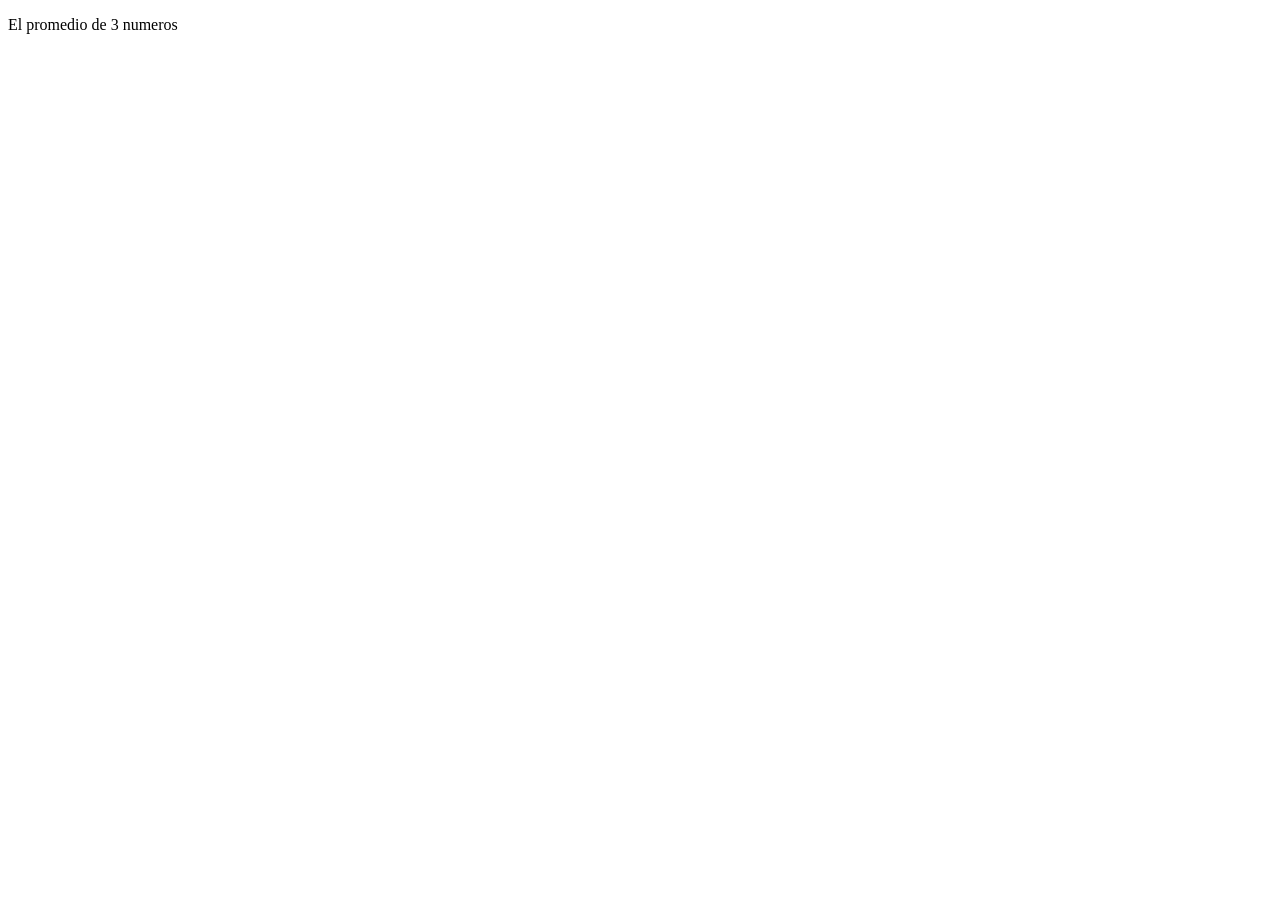
==== index.html @ fc16353e "tarea sueldo" ====
<!DOCTYPE html>
<html lang="en">
<head>
    <meta charset="UTF-8">
    <meta http-equiv="X-UA-Compatible" content="IE=edge">
    <meta name="viewport" content="width=device-width, initial-scale=1.0">
    <title>el promedio de 3 numeros </title>
</head>
<body>
    <p>El promedio de 3 numeros</p>

<script src="mains.js" ></script>
</body>
</html>
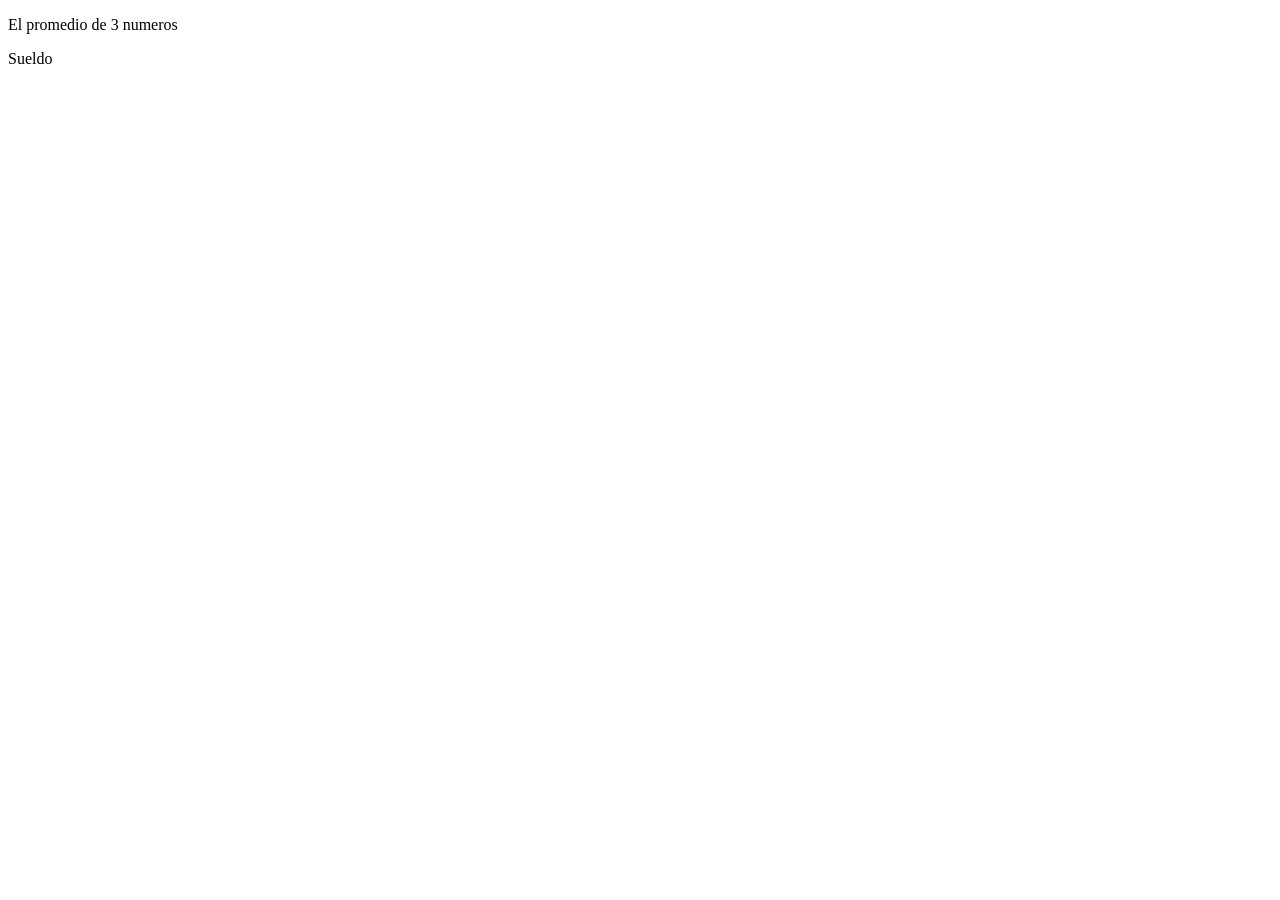
==== commit 20163eca: "Add files via upload sueldp" ====
--- a/index.html
+++ b/index.html
@@ -8,6 +8,7 @@
 </head>
 <body>
     <p>El promedio de 3 numeros</p>
+    <p> Sueldo</p>
 
 <script src="mains.js" ></script>
 </body>
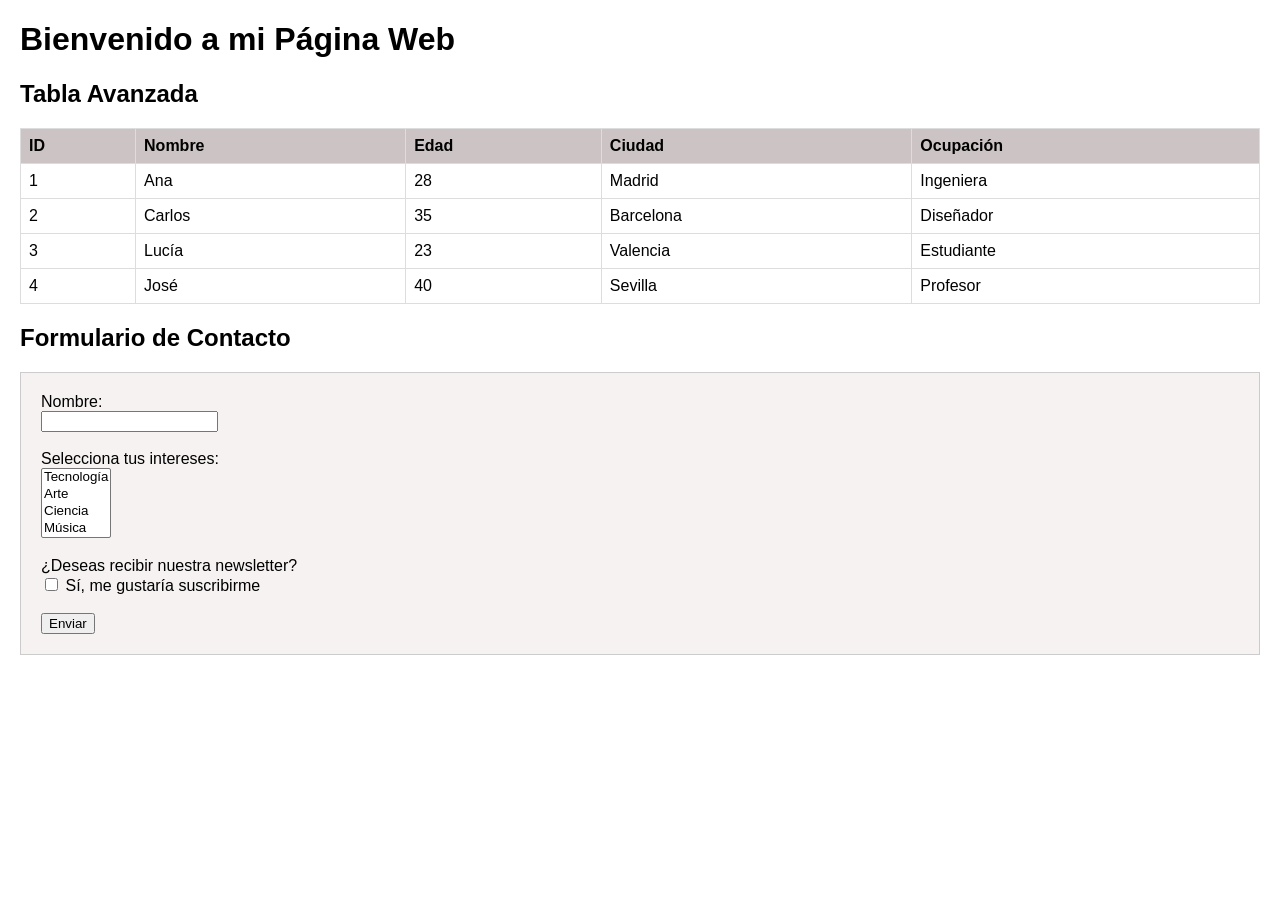
==== commit b940d6e9: "tarea pag web 1" ====
--- a/index.html
+++ b/index.html
@@ -1,15 +1,100 @@
 <!DOCTYPE html>
-<html lang="en">
+<html lang="es">
 <head>
     <meta charset="UTF-8">
-    <meta http-equiv="X-UA-Compatible" content="IE=edge">
     <meta name="viewport" content="width=device-width, initial-scale=1.0">
-    <title>el promedio de 3 numeros </title>
+    <title>Mi Página Web</title>
+    <style>
+        body {
+            font-family: Arial, sans-serif;
+            margin: 20px;
+        }
+        table {
+            width: 100%;
+            border-collapse: collapse;
+            margin-bottom: 20px;
+        }
+        th, td {
+            border: 1px solid #ddd;
+            padding: 8px;
+            text-align: left;
+        }
+        th {
+            background-color: #ccc4c4;
+        }
+        form {
+            border: 1px solid #ccc;
+            padding: 20px;
+            background-color: #f7f2f2;
+        }
+    </style>
 </head>
 <body>
-    <p>El promedio de 3 numeros</p>
-    <p> Sueldo</p>
 
-<script src="mains.js" ></script>
+    <h1>Bienvenido a mi Página Web</h1>
+
+    <h2>Tabla Avanzada</h2>
+    <table>
+        <thead>
+            <tr>
+                <th>ID</th>
+                <th>Nombre</th>
+                <th>Edad</th>
+                <th>Ciudad</th>
+                <th>Ocupación</th>
+            </tr>
+        </thead>
+        <tbody>
+            <tr>
+                <td>1</td>
+                <td>Ana</td>
+                <td>28</td>
+                <td>Madrid</td>
+                <td>Ingeniera</td>
+            </tr>
+            <tr>
+                <td>2</td>
+                <td>Carlos</td>
+                <td>35</td>
+                <td>Barcelona</td>
+                <td>Diseñador</td>
+            </tr>
+            <tr>
+                <td>3</td>
+                <td>Lucía</td>
+                <td>23</td>
+                <td>Valencia</td>
+                <td>Estudiante</td>
+            </tr>
+            <tr>
+                <td>4</td>
+                <td>José</td>
+                <td>40</td>
+                <td>Sevilla</td>
+                <td>Profesor</td>
+            </tr>
+        </tbody>
+    </table>
+
+    <h2>Formulario de Contacto</h2>
+    <form>
+        <label for="nombre">Nombre:</label><br>
+        <input type="text" id="nombre" name="nombre" required><br><br>
+
+        <label for="intereses">Selecciona tus intereses:</label><br>
+        <select id="intereses" name="intereses" multiple>
+            <option value="tecnología">Tecnología</option>
+            <option value="arte">Arte</option>
+            <option value="ciencia">Ciencia</option>
+            <option value="música">Música</option>
+        </select><br><br>
+
+        <label for="suscripcion">¿Deseas recibir nuestra newsletter?</label><br>
+        <input type="checkbox" id="suscripcion" name="suscripcion" value="sí">
+        <label for="suscripcion">Sí, me gustaría suscribirme</label><br><br>
+
+        <input type="submit" value="Enviar">
+    </form>
+
 </body>
 </html>
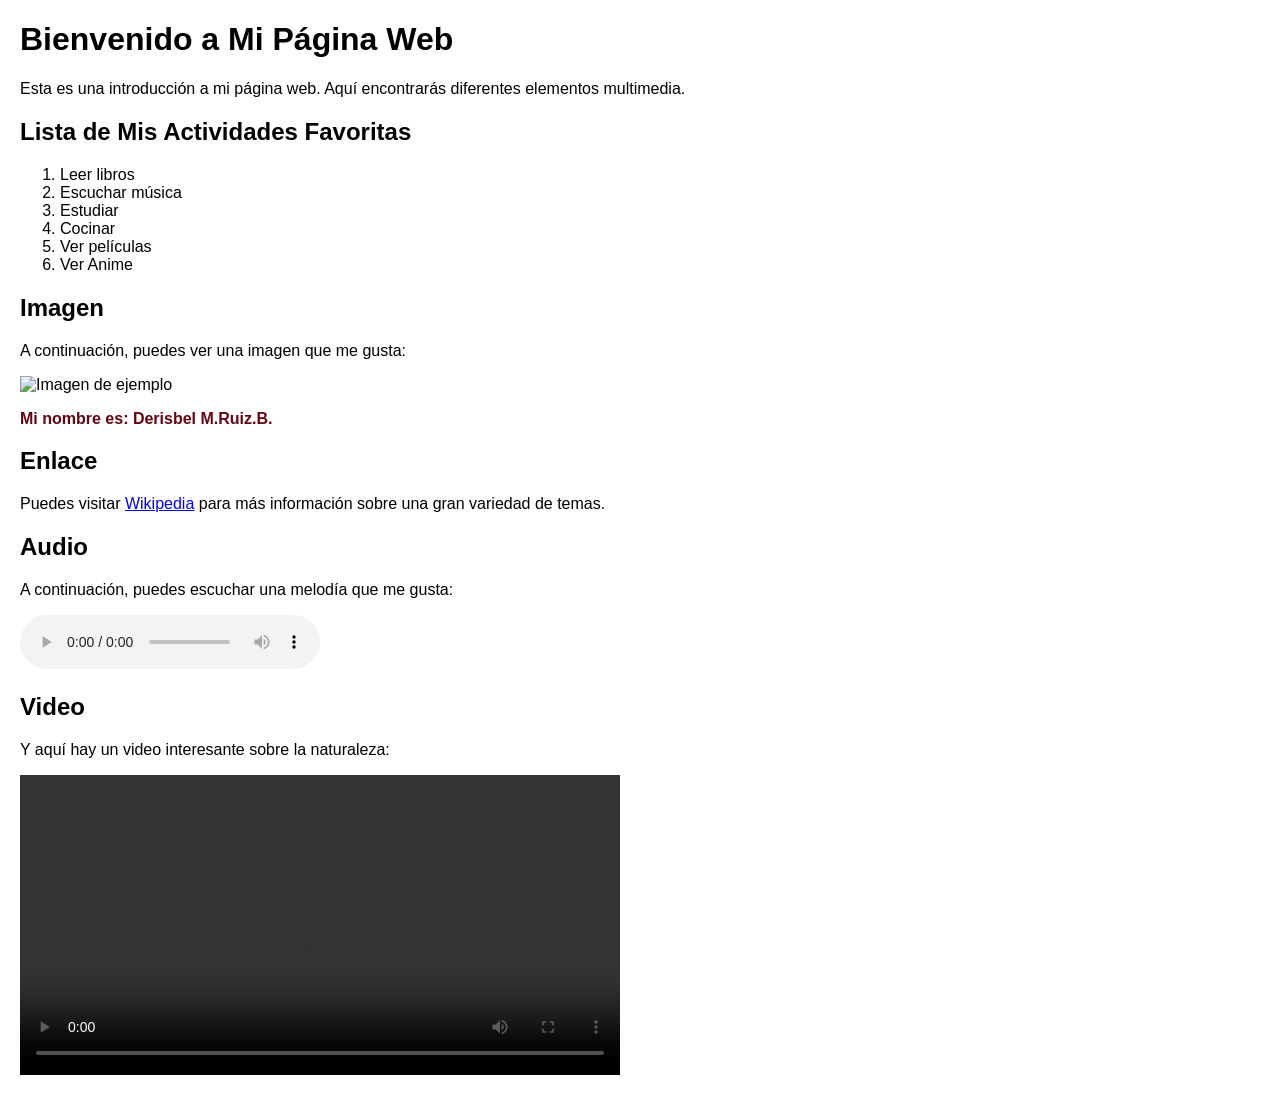
==== commit 8c5dff73: "pag web 2 tarea" ====
--- a/index.html
+++ b/index.html
@@ -3,98 +3,55 @@
 <head>
     <meta charset="UTF-8">
     <meta name="viewport" content="width=device-width, initial-scale=1.0">
-    <title>Mi Página Web</title>
+    <title>Mi Segunda Página Web</title>
     <style>
         body {
             font-family: Arial, sans-serif;
             margin: 20px;
         }
-        table {
-            width: 100%;
-            border-collapse: collapse;
-            margin-bottom: 20px;
-        }
-        th, td {
-            border: 1px solid #ddd;
-            padding: 8px;
-            text-align: left;
-        }
-        th {
-            background-color: #ccc4c4;
-        }
-        form {
-            border: 1px solid #ccc;
-            padding: 20px;
-            background-color: #f7f2f2;
+        img {
+            max-width: 100%;
+            height: auto;
         }
     </style>
 </head>
 <body>
 
-    <h1>Bienvenido a mi Página Web</h1>
+    <h1>Bienvenido a Mi Página Web</h1>
+    <p>Esta es una introducción a mi página web. Aquí encontrarás diferentes elementos multimedia.</p>
 
-    <h2>Tabla Avanzada</h2>
-    <table>
-        <thead>
-            <tr>
-                <th>ID</th>
-                <th>Nombre</th>
-                <th>Edad</th>
-                <th>Ciudad</th>
-                <th>Ocupación</th>
-            </tr>
-        </thead>
-        <tbody>
-            <tr>
-                <td>1</td>
-                <td>Ana</td>
-                <td>28</td>
-                <td>Madrid</td>
-                <td>Ingeniera</td>
-            </tr>
-            <tr>
-                <td>2</td>
-                <td>Carlos</td>
-                <td>35</td>
-                <td>Barcelona</td>
-                <td>Diseñador</td>
-            </tr>
-            <tr>
-                <td>3</td>
-                <td>Lucía</td>
-                <td>23</td>
-                <td>Valencia</td>
-                <td>Estudiante</td>
-            </tr>
-            <tr>
-                <td>4</td>
-                <td>José</td>
-                <td>40</td>
-                <td>Sevilla</td>
-                <td>Profesor</td>
-            </tr>
-        </tbody>
-    </table>
+    <h2>Lista de Mis Actividades Favoritas</h2>
+    <ol>
+        <li>Leer libros</li>
+        <li>Escuchar música</li>
+        <li>Estudiar</li>
+        <li>Cocinar</li>
+        <li>Ver películas</li>
+        <li>Ver Anime</li>
+    </ol>
 
-    <h2>Formulario de Contacto</h2>
-    <form>
-        <label for="nombre">Nombre:</label><br>
-        <input type="text" id="nombre" name="nombre" required><br><br>
+    <h2>Imagen</h2>
+    <p>A continuación, puedes ver una imagen que me gusta:</p>
+    <img src="C:\Users\Administrador\Desktop\georgina\imagenes\deri.jpg" alt="Imagen de ejemplo" width="250" height="250"> 
+    <p style ="color:rgb(99, 5, 18)"><b> Mi nombre es: Derisbel M.Ruiz.B.</b></p>
 
-        <label for="intereses">Selecciona tus intereses:</label><br>
-        <select id="intereses" name="intereses" multiple>
-            <option value="tecnología">Tecnología</option>
-            <option value="arte">Arte</option>
-            <option value="ciencia">Ciencia</option>
-            <option value="música">Música</option>
-        </select><br><br>
+    <h2>Enlace</h2>
+    <p>Puedes visitar <a href="https://www.wikipedia.org" target="_blank">Wikipedia</a> para más información sobre una gran variedad de temas.</p>
 
-        <label for="suscripcion">¿Deseas recibir nuestra newsletter?</label><br>
-        <input type="checkbox" id="suscripcion" name="suscripcion" value="sí">
-        <label for="suscripcion">Sí, me gustaría suscribirme</label><br><br>
+    <h2>Audio</h2>
+    <p>A continuación, puedes escuchar una melodía que me gusta:</p>
+    <audio controls>
+        <source src="https://www.soundhelix.com/examples/mp3/SoundHelix-Song-1.mp3" type="audio/mpeg">
+        Tu navegador no soporta el elemento de audio.
+    </audio>
 
-        <input type="submit" value="Enviar">
-    </form>
+    <h2>Video</h2>
+    <p>Y aquí hay un video interesante sobre la naturaleza:</p>
+    <video width="600" controls>
+        <source src="https://www.w3schools.com/html/mov_bbb.mp4" type="video/mp4">
+        Tu navegador no soporta el elemento de video.
+    </video>
+
 
 </body>
-</html>+</html>
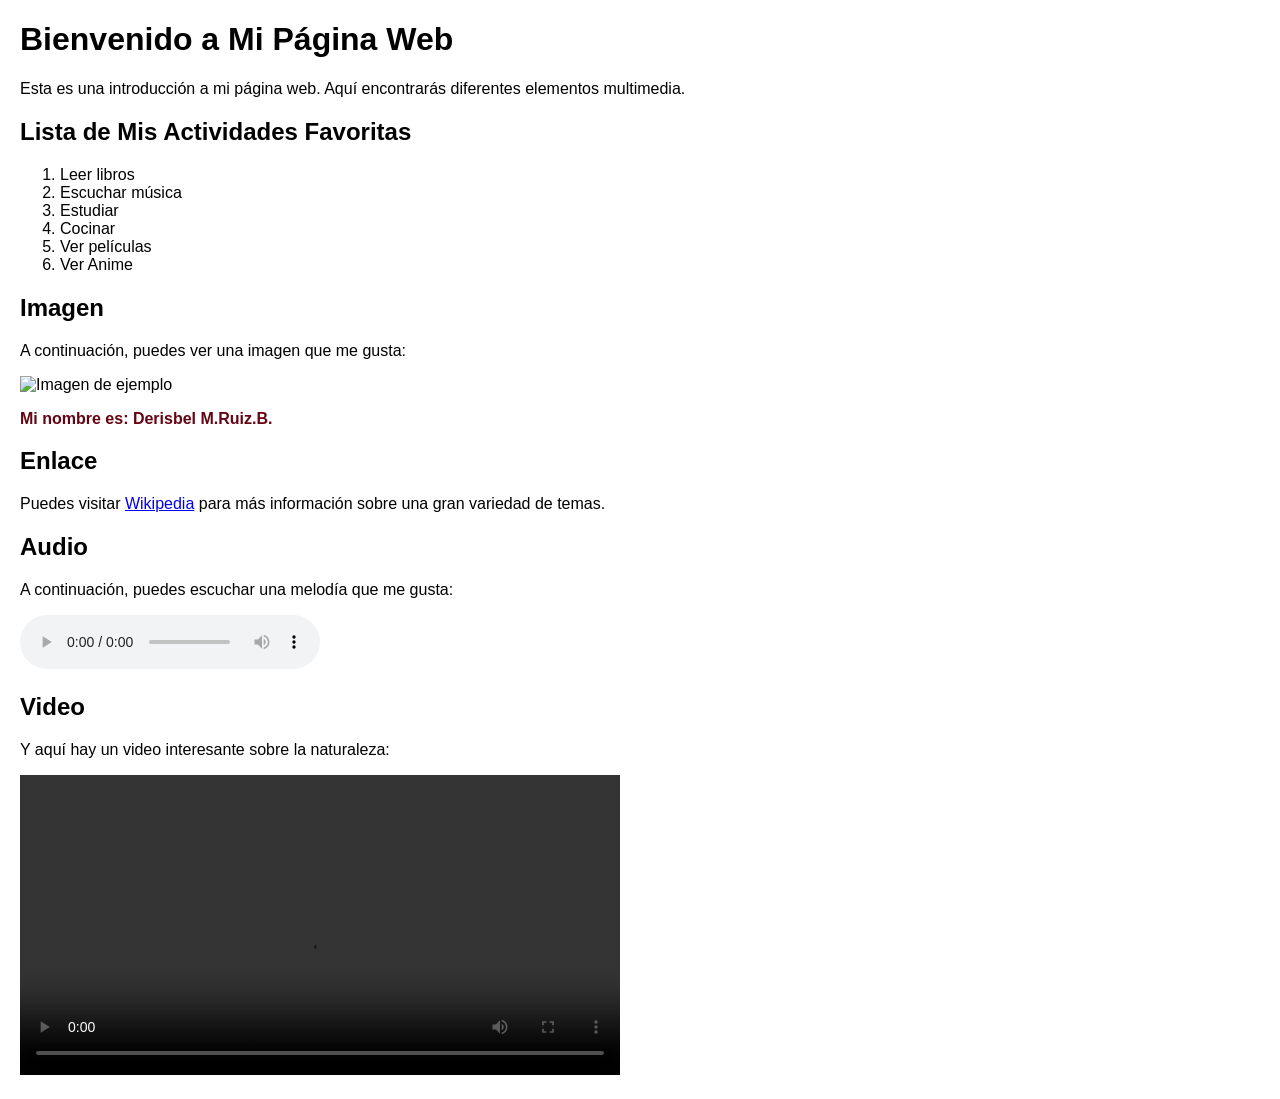
==== commit ce0feb4c: "tarea pag web 2" ====
--- a/index.html
+++ b/index.html
@@ -10,7 +10,7 @@
             margin: 20px;
         }
         img {
-            max-width: 100%;
+            max-width: 50%;
             height: auto;
         }
     </style>
@@ -32,7 +32,8 @@
 
     <h2>Imagen</h2>
     <p>A continuación, puedes ver una imagen que me gusta:</p>
-    <img src="C:\Users\Administrador\Desktop\georgina\imagenes\deri.jpg" alt="Imagen de ejemplo" width="250" height="250"> 
+    <img src="C:\Users\Administrador\Desktop\georgina\imagenes\deri.jpg" alt="Imagen de ejemplo" width:"100" ; height: "100"> 
+    
     <p style ="color:rgb(99, 5, 18)"><b> Mi nombre es: Derisbel M.Ruiz.B.</b></p>
 
     <h2>Enlace</h2>
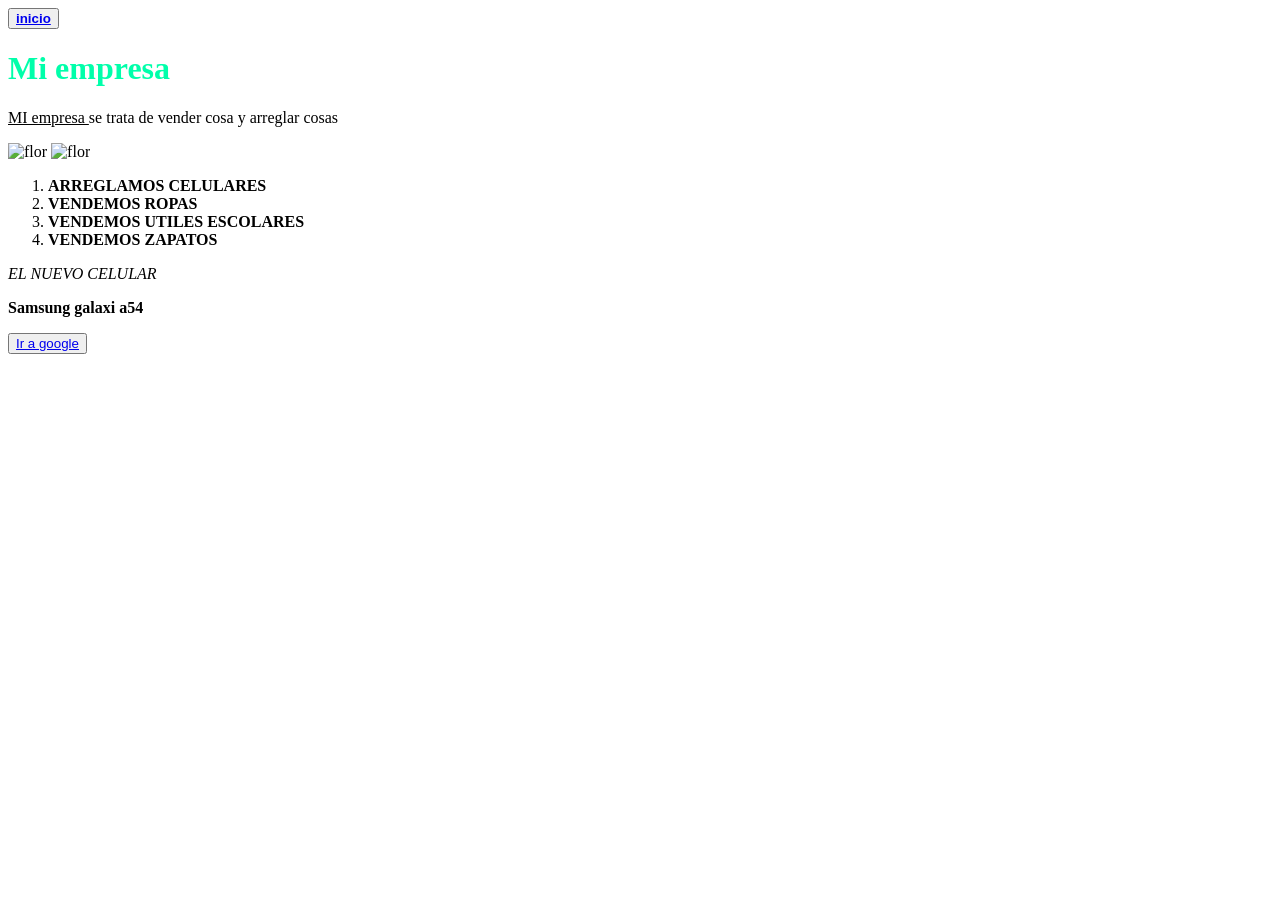
==== commit 43ddd876: "Add files via upload" ====
--- a/index.html
+++ b/index.html
@@ -1,58 +1,51 @@
 <!DOCTYPE html>
-<html lang="es">
+<html>
 <head>
-    <meta charset="UTF-8">
-    <meta name="viewport" content="width=device-width, initial-scale=1.0">
-    <title>Mi Segunda Página Web</title>
-    <style>
-        body {
-            font-family: Arial, sans-serif;
-            margin: 20px;
-        }
-        img {
-            max-width: 50%;
-            height: auto;
-        }
-    </style>
+    <title>GEORDER COMPANY</title>
 </head>
+
 <body>
+    <nav> 
+        <BUTTON ><a href="index.html"><b>inicio</b></a></BUTTON>
+        
+        </nav>
+<h1 style="color:rgb(0, 255, 170)">Mi empresa</h1>
+<p><u>MI empresa </u>se trata de vender cosa y arreglar cosas</p>
 
-    <h1>Bienvenido a Mi Página Web</h1>
-    <p>Esta es una introducción a mi página web. Aquí encontrarás diferentes elementos multimedia.</p>
 
-    <h2>Lista de Mis Actividades Favoritas</h2>
-    <ol>
-        <li>Leer libros</li>
-        <li>Escuchar música</li>
-        <li>Estudiar</li>
-        <li>Cocinar</li>
-        <li>Ver películas</li>
-        <li>Ver Anime</li>
-    </ol>
+<img src="IMG/informacion.jpg" alt="flor" width="250" height="250">
 
-    <h2>Imagen</h2>
-    <p>A continuación, puedes ver una imagen que me gusta:</p>
-    <img src="C:\Users\Administrador\Desktop\georgina\imagenes\deri.jpg" alt="Imagen de ejemplo" width:"100" ; height: "100"> 
-    
-    <p style ="color:rgb(99, 5, 18)"><b> Mi nombre es: Derisbel M.Ruiz.B.</b></p>
+<img src="C:\Users\Administrador\Desktop\georgina\into-html\IMG\jeff the killer cuchillo.jpg" alt="flor" width="250" height="250">
 
-    <h2>Enlace</h2>
-    <p>Puedes visitar <a href="https://www.wikipedia.org" target="_blank">Wikipedia</a> para más información sobre una gran variedad de temas.</p>
+<!--MI comentario-->
+<OL>
+    <LI><b>ARREGLAMOS CELULARES</b></LI>
+    <LI><b>VENDEMOS ROPAS</b></LI>
+    <LI><b>VENDEMOS UTILES ESCOLARES</b></LI>
+    <LI><b>VENDEMOS ZAPATOS</b></LI>
+</OL>
 
-    <h2>Audio</h2>
-    <p>A continuación, puedes escuchar una melodía que me gusta:</p>
-    <audio controls>
-        <source src="https://www.soundhelix.com/examples/mp3/SoundHelix-Song-1.mp3" type="audio/mpeg">
-        Tu navegador no soporta el elemento de audio.
-    </audio>
+<em>EL NUEVO CELULAR</em><br>
+<p>
+<strong>Samsung galaxi a54</strong>
+</p>
 
-    <h2>Video</h2>
-    <p>Y aquí hay un video interesante sobre la naturaleza:</p>
-    <video width="600" controls>
-        <source src="https://www.w3schools.com/html/mov_bbb.mp4" type="video/mp4">
-        Tu navegador no soporta el elemento de video.
-    </video>
+
+
+<BUTTON ><a target="_blank" href="https://www.google.com">Ir a google</a></BUTTON>
+
+
+
+
+
+
 
 
 </body>
-</html>
+
+
+
+
+
+
+</html>
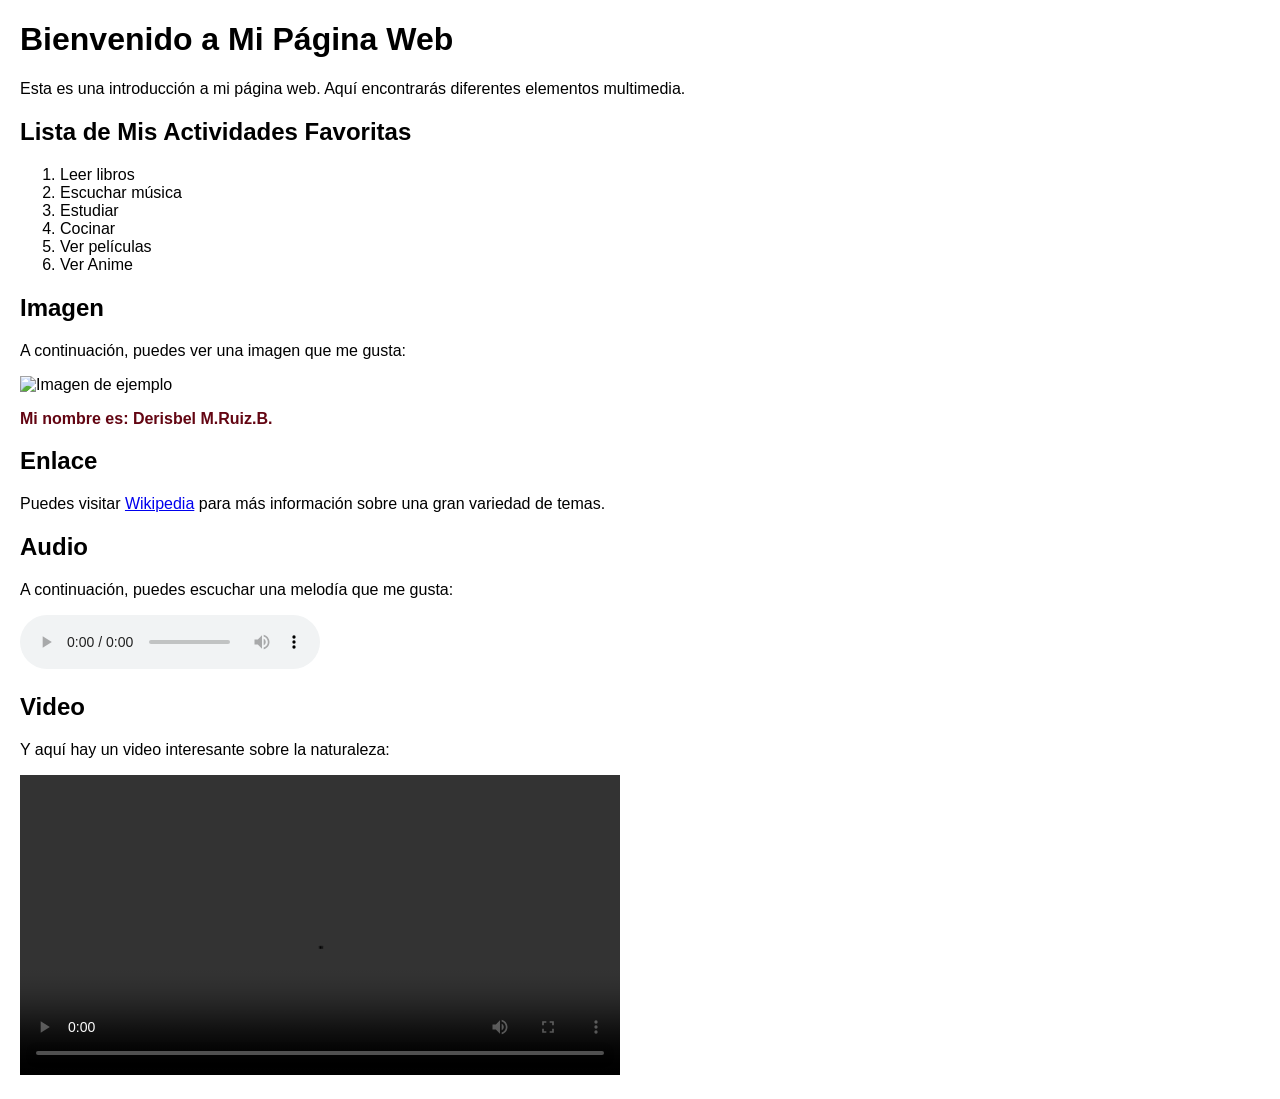
==== commit 62b4c491: "tarea" ====
--- a/index.html
+++ b/index.html
@@ -1,51 +1,58 @@
 <!DOCTYPE html>
-<html>
+<html lang="es">
 <head>
-    <title>GEORDER COMPANY</title>
+    <meta charset="UTF-8">
+    <meta name="viewport" content="width=device-width, initial-scale=1.0">
+    <title>Mi Segunda Página Web</title>
+    <style>
+        body {
+            font-family: Arial, sans-serif;
+            margin: 20px;
+        }
+        img {
+            max-width: 50%;
+            height: auto;
+        }
+    </style>
 </head>
+<body>
 
-<body>
-    <nav> 
-        <BUTTON ><a href="index.html"><b>inicio</b></a></BUTTON>
-        
-        </nav>
-<h1 style="color:rgb(0, 255, 170)">Mi empresa</h1>
-<p><u>MI empresa </u>se trata de vender cosa y arreglar cosas</p>
+    <h1>Bienvenido a Mi Página Web</h1>
+    <p>Esta es una introducción a mi página web. Aquí encontrarás diferentes elementos multimedia.</p>
 
+    <h2>Lista de Mis Actividades Favoritas</h2>
+    <ol>
+        <li>Leer libros</li>
+        <li>Escuchar música</li>
+        <li>Estudiar</li>
+        <li>Cocinar</li>
+        <li>Ver películas</li>
+        <li>Ver Anime</li>
+    </ol>
 
-<img src="IMG/informacion.jpg" alt="flor" width="250" height="250">
+    <h2>Imagen</h2>
+    <p>A continuación, puedes ver una imagen que me gusta:</p>
+    <img src="C:\Users\Administrador\Desktop\georgina\imagenes\deri.jpg" alt="Imagen de ejemplo" width:"100" ; height: "100"> 
+    
+    <p style ="color:rgb(99, 5, 18)"><b> Mi nombre es: Derisbel M.Ruiz.B.</b></p>
 
-<img src="C:\Users\Administrador\Desktop\georgina\into-html\IMG\jeff the killer cuchillo.jpg" alt="flor" width="250" height="250">
+    <h2>Enlace</h2>
+    <p>Puedes visitar <a href="https://www.wikipedia.org" target="_blank">Wikipedia</a> para más información sobre una gran variedad de temas.</p>
 
-<!--MI comentario-->
-<OL>
-    <LI><b>ARREGLAMOS CELULARES</b></LI>
-    <LI><b>VENDEMOS ROPAS</b></LI>
-    <LI><b>VENDEMOS UTILES ESCOLARES</b></LI>
-    <LI><b>VENDEMOS ZAPATOS</b></LI>
-</OL>
+    <h2>Audio</h2>
+    <p>A continuación, puedes escuchar una melodía que me gusta:</p>
+    <audio controls>
+        <source src="https://www.soundhelix.com/examples/mp3/SoundHelix-Song-1.mp3" type="audio/mpeg">
+        Tu navegador no soporta el elemento de audio.
+    </audio>
 
-<em>EL NUEVO CELULAR</em><br>
-<p>
-<strong>Samsung galaxi a54</strong>
-</p>
-
-
-
-<BUTTON ><a target="_blank" href="https://www.google.com">Ir a google</a></BUTTON>
-
-
-
-
-
-
+    <h2>Video</h2>
+    <p>Y aquí hay un video interesante sobre la naturaleza:</p>
+    <video width="600" controls>
+        <source src="https://www.w3schools.com/html/mov_bbb.mp4" type="video/mp4">
+        Tu navegador no soporta el elemento de video.
+    </video>
 
 
 </body>
-
-
-
-
-
-
-</html>+</html>
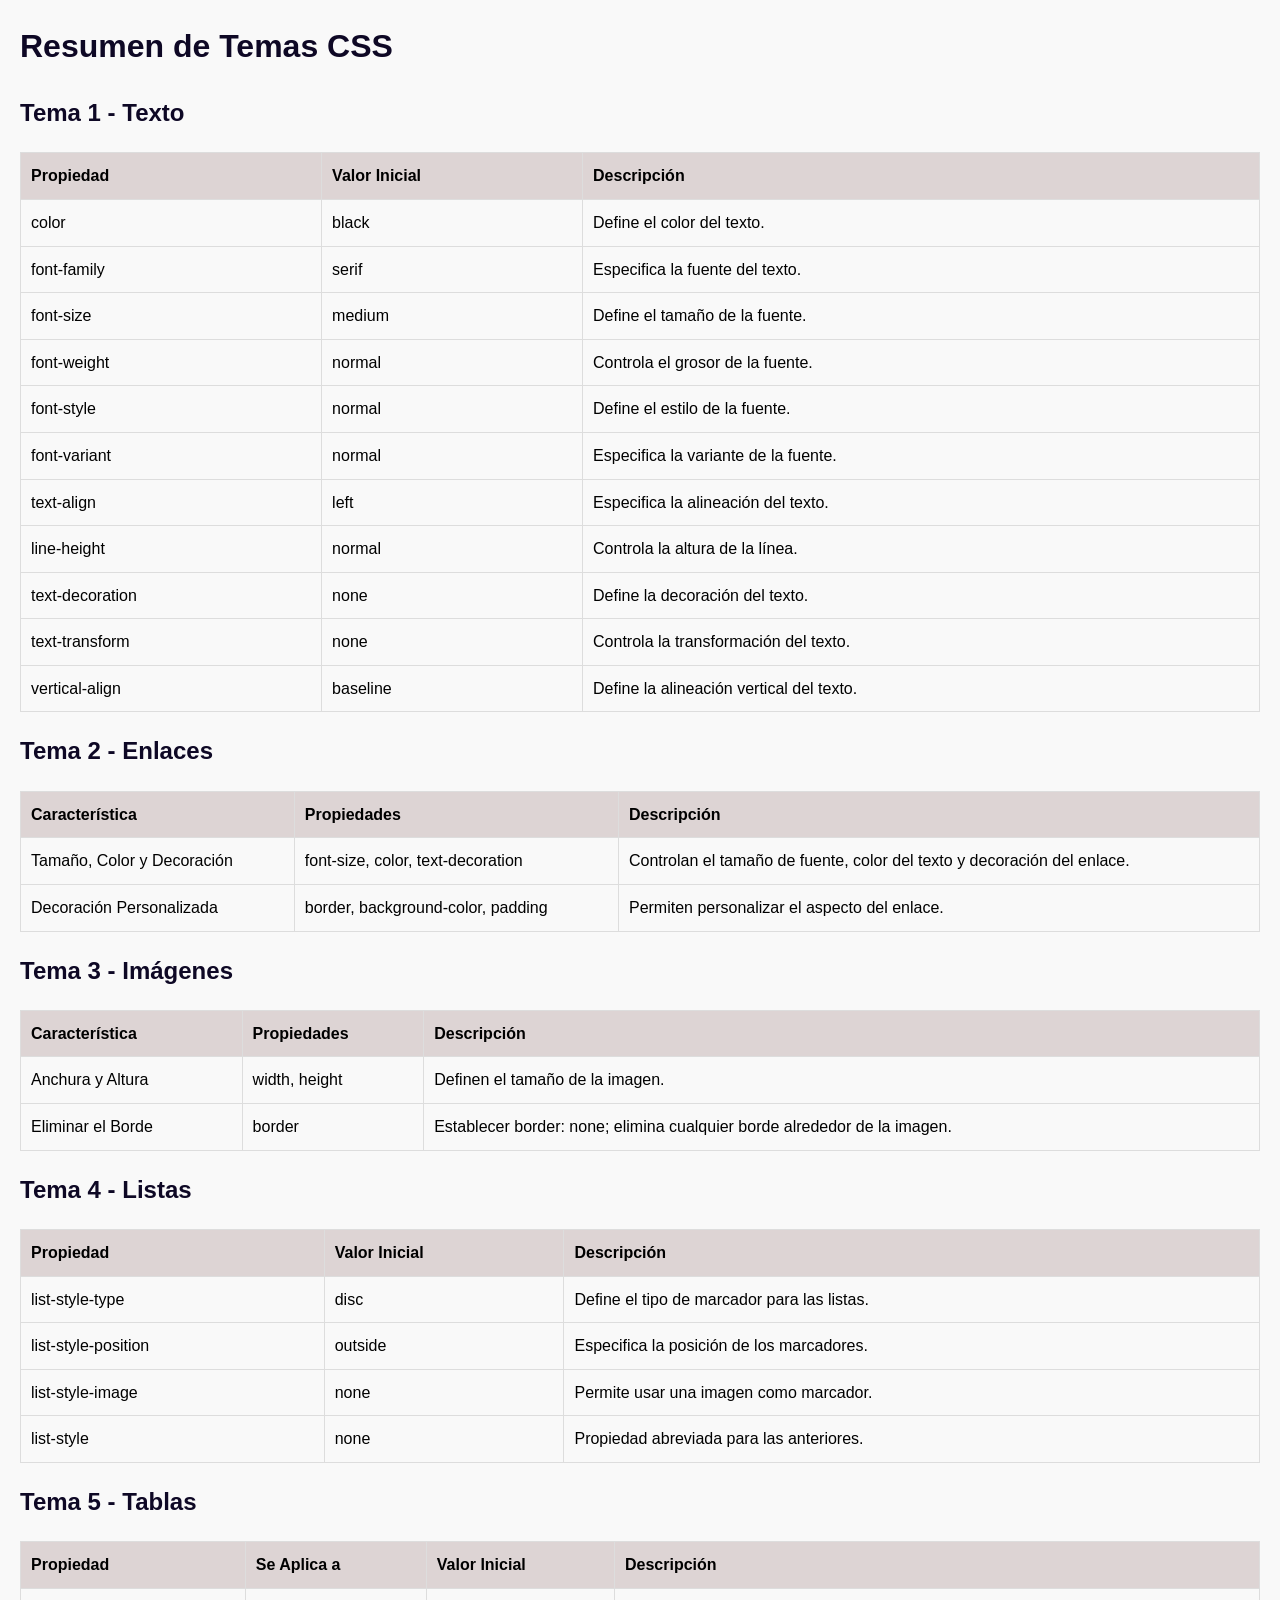
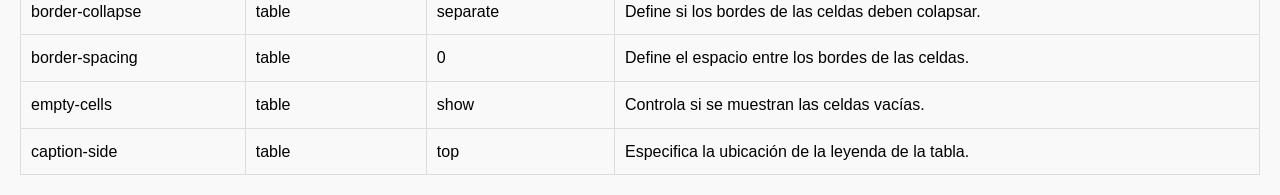
==== commit f4d2e5db: "actividad 2 actividad 2" ====
--- a/index.html
+++ b/index.html
@@ -3,56 +3,98 @@
 <head>
     <meta charset="UTF-8">
     <meta name="viewport" content="width=device-width, initial-scale=1.0">
-    <title>Mi Segunda Página Web</title>
-    <style>
-        body {
-            font-family: Arial, sans-serif;
-            margin: 20px;
-        }
-        img {
-            max-width: 50%;
-            height: auto;
-        }
-    </style>
+    <title>Resumen de Temas CSS</title>
+    <link rel="stylesheet" href="styles5.css">
+   
 </head>
 <body>
 
-    <h1>Bienvenido a Mi Página Web</h1>
-    <p>Esta es una introducción a mi página web. Aquí encontrarás diferentes elementos multimedia.</p>
+    <h1>Resumen de Temas CSS</h1>
 
-    <h2>Lista de Mis Actividades Favoritas</h2>
-    <ol>
-        <li>Leer libros</li>
-        <li>Escuchar música</li>
-        <li>Estudiar</li>
-        <li>Cocinar</li>
-        <li>Ver películas</li>
-        <li>Ver Anime</li>
-    </ol>
+    <h2>Tema 1 - Texto</h2>
+    <table>
+        <tr>
+            <th>Propiedad</th>
+            <th>Valor Inicial</th>
+            <th>Descripción</th>
+        </tr>
+        <tr><td>color</td><td>black</td><td>Define el color del texto.</td></tr>
+        <tr><td>font-family</td><td>serif</td><td>Especifica la fuente del texto.</td></tr>
+        <tr><td>font-size</td><td>medium</td><td>Define el tamaño de la fuente.</td></tr>
+        <tr><td>font-weight</td><td>normal</td><td>Controla el grosor de la fuente.</td></tr>
+        <tr><td>font-style</td><td>normal</td><td>Define el estilo de la fuente.</td></tr>
+        <tr><td>font-variant</td><td>normal</td><td>Especifica la variante de la fuente.</td></tr>
+        <tr><td>text-align</td><td>left</td><td>Especifica la alineación del texto.</td></tr>
+        <tr><td>line-height</td><td>normal</td><td>Controla la altura de la línea.</td></tr>
+        <tr><td>text-decoration</td><td>none</td><td>Define la decoración del texto.</td></tr>
+        <tr><td>text-transform</td><td>none</td><td>Controla la transformación del texto.</td></tr>
+        <tr><td>vertical-align</td><td>baseline</td><td>Define la alineación vertical del texto.</td></tr>
+    </table>
 
-    <h2>Imagen</h2>
-    <p>A continuación, puedes ver una imagen que me gusta:</p>
-    <img src="C:\Users\Administrador\Desktop\georgina\imagenes\deri.jpg" alt="Imagen de ejemplo" width:"100" ; height: "100"> 
-    
-    <p style ="color:rgb(99, 5, 18)"><b> Mi nombre es: Derisbel M.Ruiz.B.</b></p>
+    <h2>Tema 2 - Enlaces</h2>
+    <table>
+        <tr>
+            <th>Característica</th>
+            <th>Propiedades</th>
+            <th>Descripción</th>
+        </tr>
+        <tr>
+            <td>Tamaño, Color y Decoración</td>
+            <td>font-size, color, text-decoration</td>
+            <td>Controlan el tamaño de fuente, color del texto y decoración del enlace.</td>
+        </tr>
+        <tr>
+            <td>Decoración Personalizada</td>
+            <td>border, background-color, padding</td>
+            <td>Permiten personalizar el aspecto del enlace.</td>
+        </tr>
+    </table>
 
-    <h2>Enlace</h2>
-    <p>Puedes visitar <a href="https://www.wikipedia.org" target="_blank">Wikipedia</a> para más información sobre una gran variedad de temas.</p>
+    <h2>Tema 3 - Imágenes</h2>
+    <table>
+        <tr>
+            <th>Característica</th>
+            <th>Propiedades</th>
+            <th>Descripción</th>
+        </tr>
+        <tr>
+            <td>Anchura y Altura</td>
+            <td>width, height</td>
+            <td>Definen el tamaño de la imagen.</td>
+        </tr>
+        <tr>
+            <td>Eliminar el Borde</td>
+            <td>border</td>
+            <td>Establecer border: none; elimina cualquier borde alrededor de la imagen.</td>
+        </tr>
+    </table>
 
-    <h2>Audio</h2>
-    <p>A continuación, puedes escuchar una melodía que me gusta:</p>
-    <audio controls>
-        <source src="https://www.soundhelix.com/examples/mp3/SoundHelix-Song-1.mp3" type="audio/mpeg">
-        Tu navegador no soporta el elemento de audio.
-    </audio>
+    <h2>Tema 4 - Listas</h2>
+    <table>
+        <tr>
+            <th>Propiedad</th>
+            <th>Valor Inicial</th>
+            <th>Descripción</th>
+        </tr>
+        <tr><td>list-style-type</td><td>disc</td><td>Define el tipo de marcador para las listas.</td></tr>
+        <tr><td>list-style-position</td><td>outside</td><td>Especifica la posición de los marcadores.</td></tr>
+        <tr><td>list-style-image</td><td>none</td><td>Permite usar una imagen como marcador.</td></tr>
+        <tr><td>list-style</td><td>none</td><td>Propiedad abreviada para las anteriores.</td></tr>
+    </table>
 
-    <h2>Video</h2>
-    <p>Y aquí hay un video interesante sobre la naturaleza:</p>
-    <video width="600" controls>
-        <source src="https://www.w3schools.com/html/mov_bbb.mp4" type="video/mp4">
-        Tu navegador no soporta el elemento de video.
-    </video>
-
+    <h2>Tema 5 - Tablas</h2>
+    <table>
+        <tr>
+            <th>Propiedad</th>
+            <th>Se Aplica a</th>
+            <th>Valor Inicial</th>
+            <th>Descripción</th>
+        </tr>
+        <tr><td>border-collapse</td><td>table</td><td>separate</td><td>Define si los bordes de las celdas deben colapsar.</td></tr>
+        <tr><td>border-spacing</td><td>table</td><td>0</td><td>Define el espacio entre los bordes de las celdas.</td></tr>
+        <tr><td>empty-cells</td><td>table</td><td>show</td><td>Controla si se muestran las celdas vacías.</td></tr>
+        <tr><td>caption-side</td><td>table</td><td>top</td><td>Especifica la ubicación de la leyenda de la tabla.</td></tr>
+    </table>
 
 </body>
 </html>
--- a/styles5.css
+++ b/styles5.css
@@ -0,0 +1,23 @@
+
+body {
+    font-family: Arial, sans-serif;
+    line-height: 1.6;
+    margin: 20px;
+    background-color: #f9f9f9;
+}
+h1, h2 {
+    color: #0e0825;
+}
+table {
+    width: 100%;
+    border-collapse: collapse;
+    margin-bottom: 20px;
+}
+th, td {
+    padding: 10px;
+    border: 1px solid #ddd;
+    text-align: left;
+}
+th {
+    background-color: #ddd4d4;
+}
